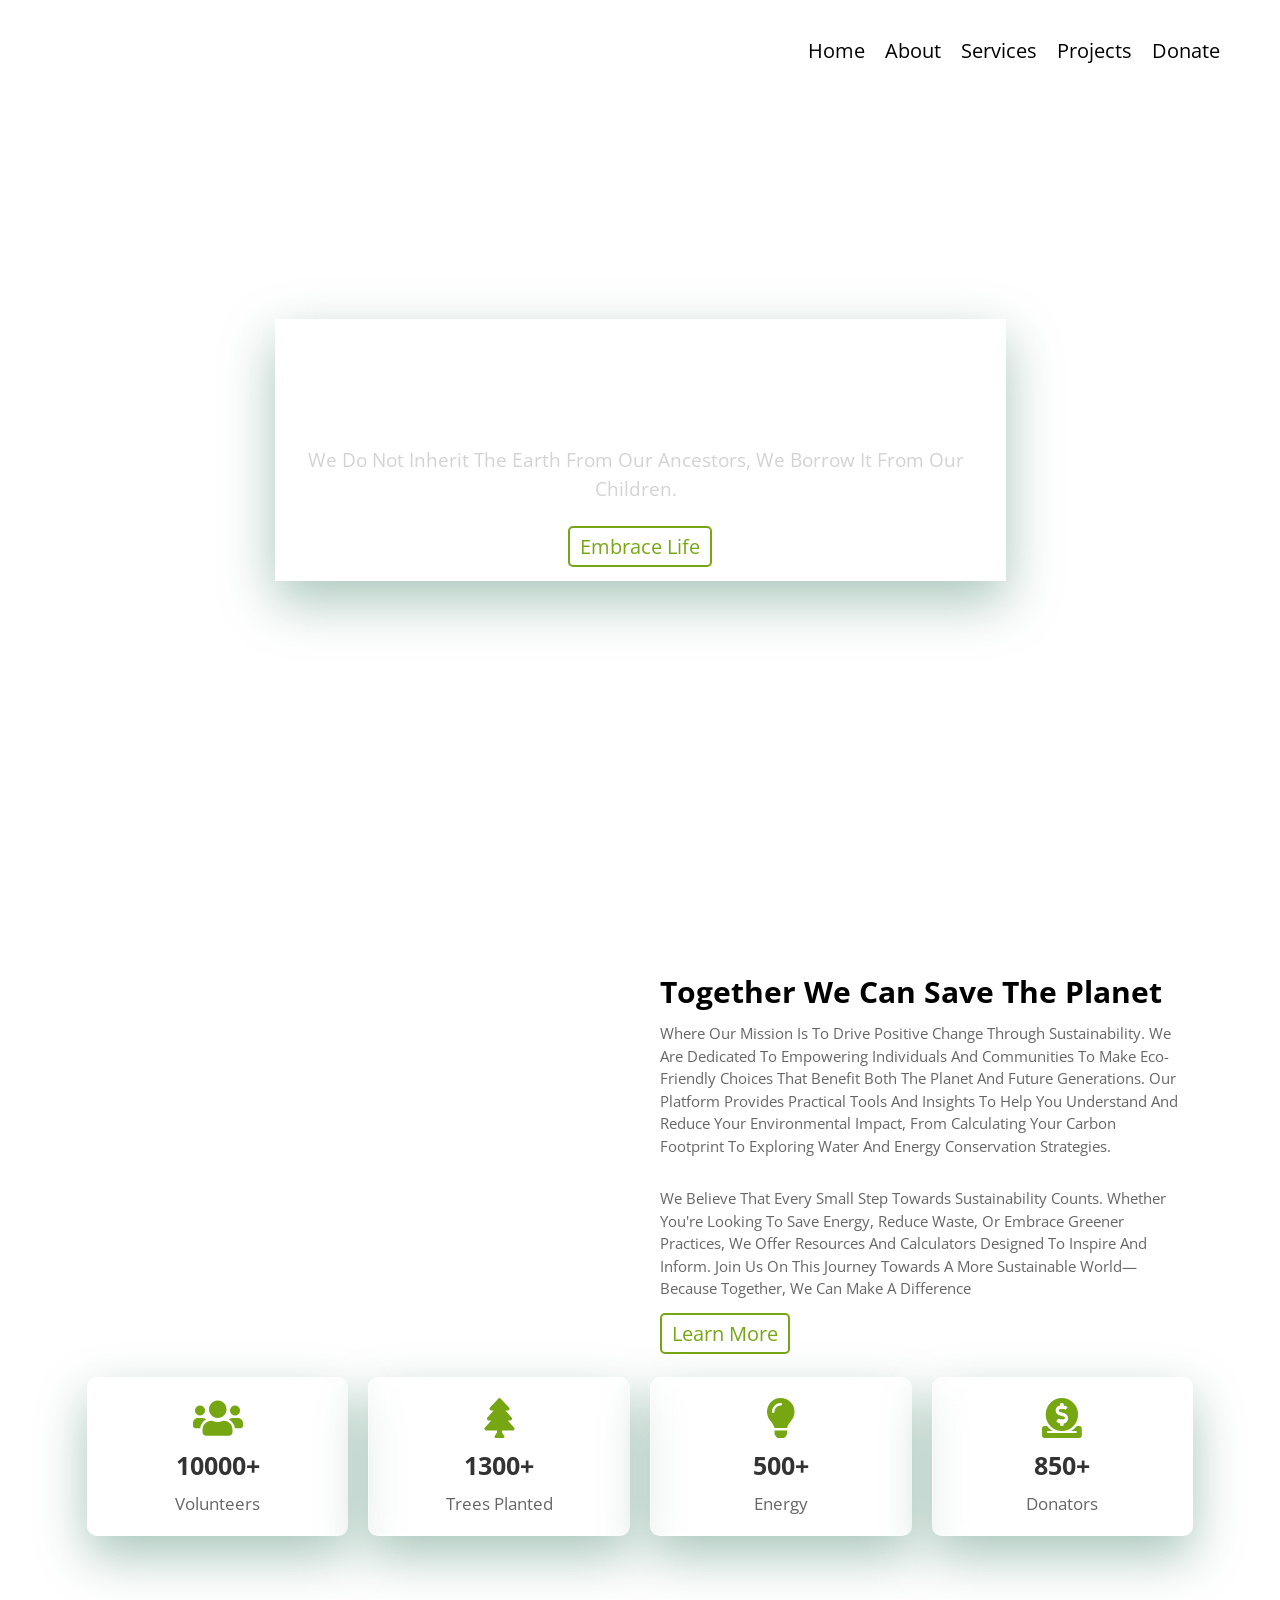
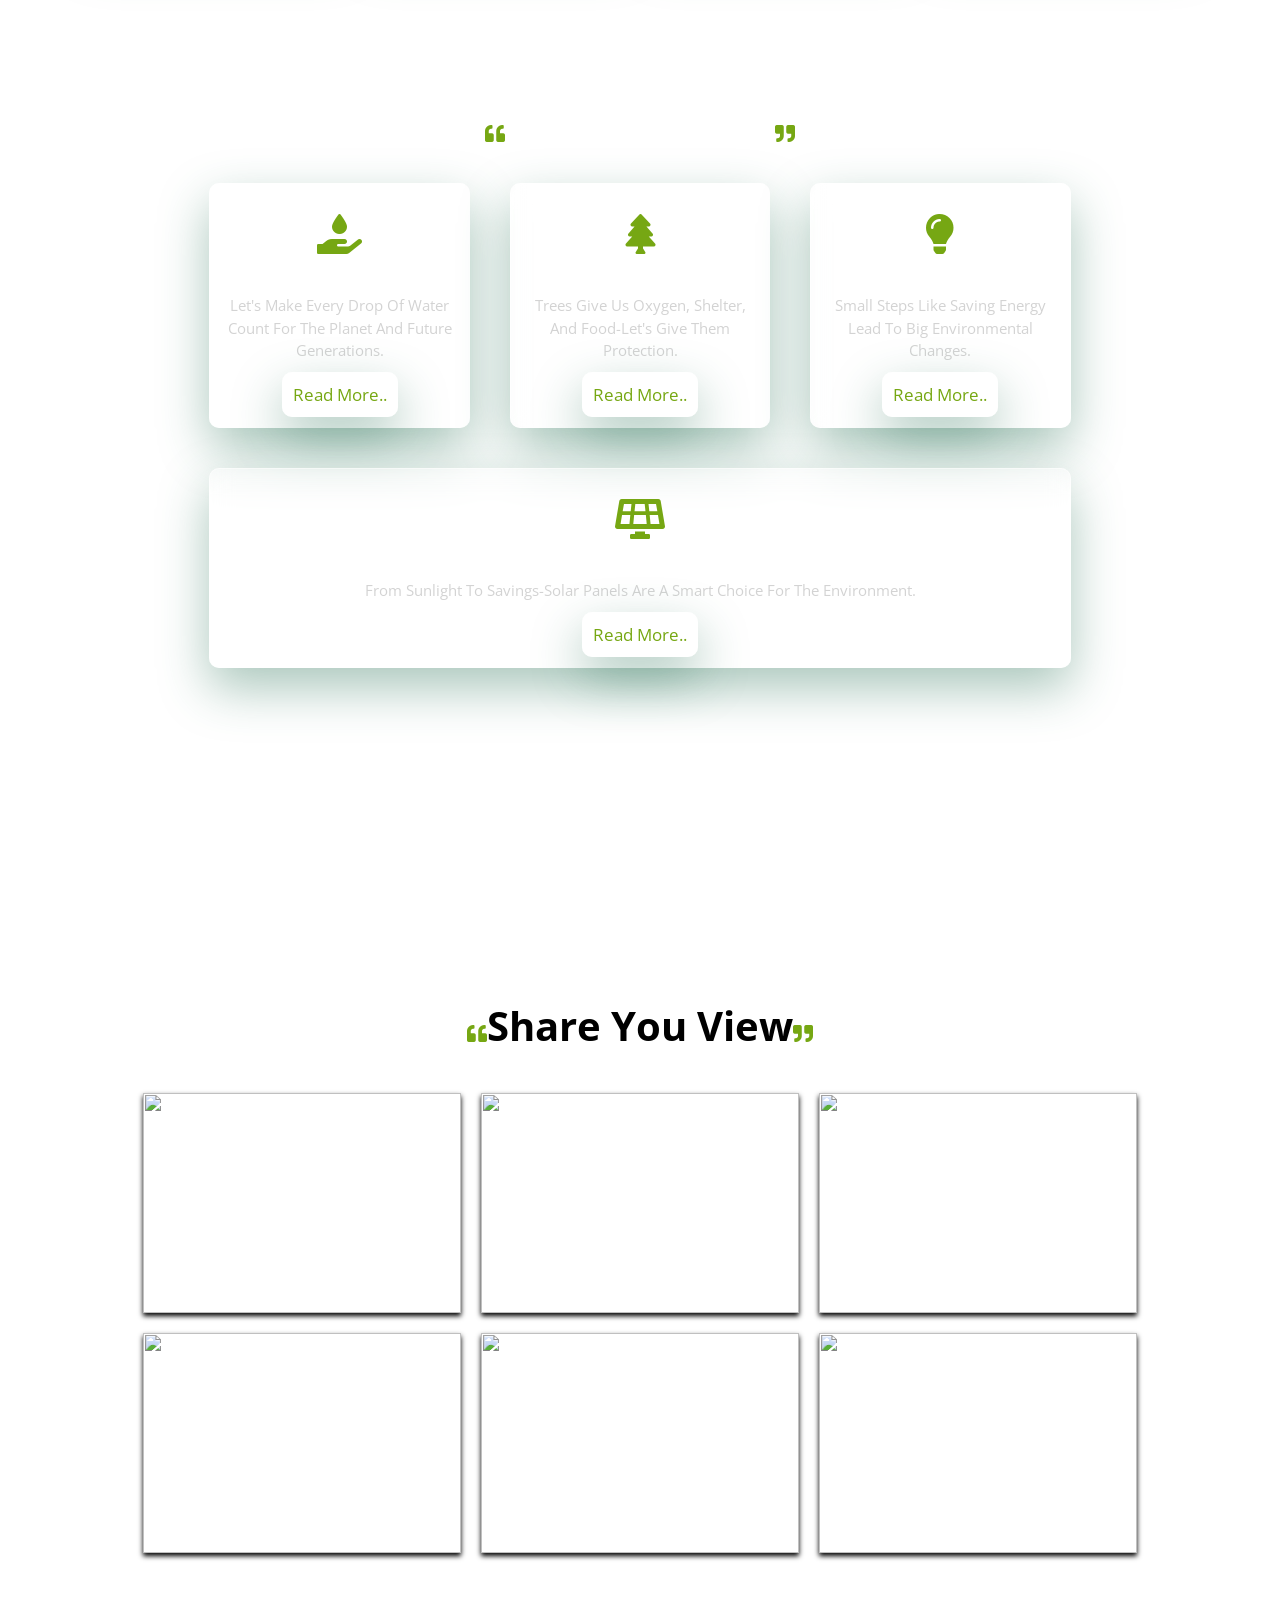
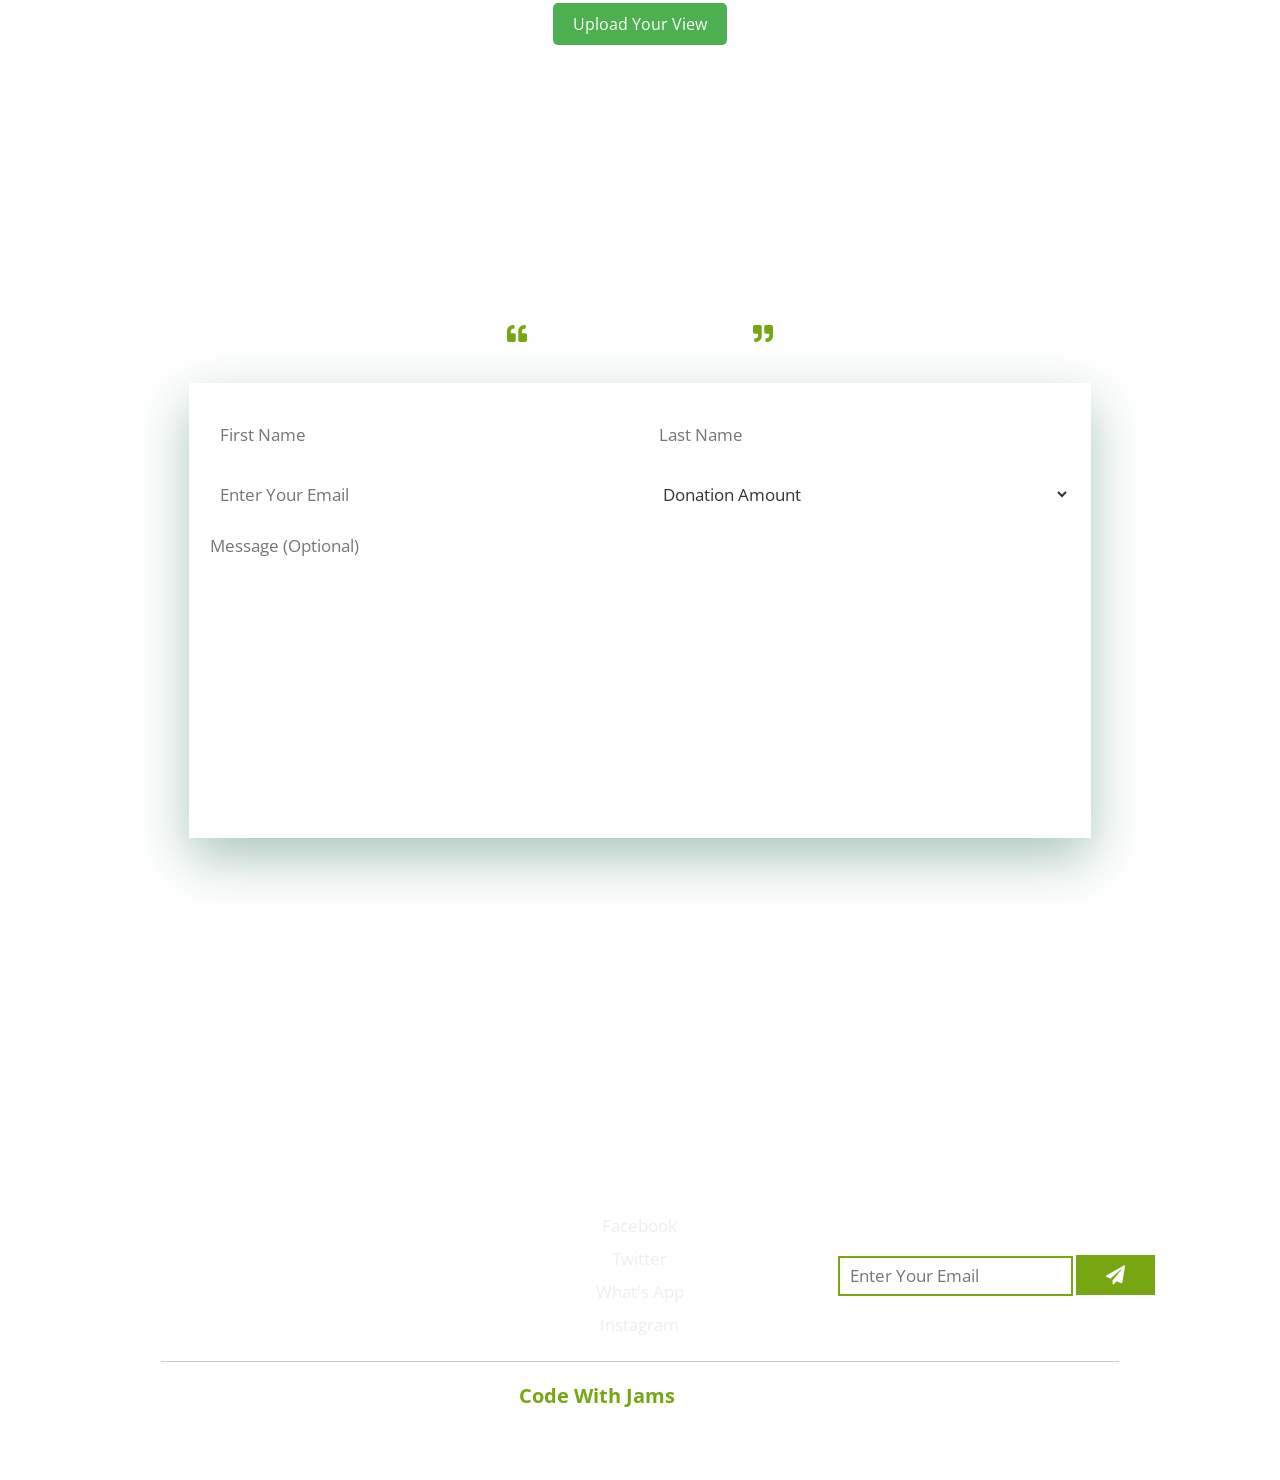
==== index.html @ bdcec79f "Add files via upload Greenify" ====
<!DOCTYPE html>
<html lang="en">
<head>
    <meta charset="UTF-8">
    <meta name="viewport" content="width=device-width, initial-scale=1.0">
    <title>complete Responsive Save Nature Website Design</title>
    <!-- font awesome cdn link  -->
    <link rel="stylesheet" href="https://cdnjs.cloudflare.com/ajax/libs/font-awesome/5.15.2/css/all.min.css">
    <link rel="stylesheet" href="style.css">
</head>
<body>
    <!-- header section -->
    <header>
        <a href="#home"><img src="images/logo-1.png" alt="" width="200"></a>
        <nav class="navbar">
            <ul>
                <li><a href="#home">home</a></li>
                <li><a href="#about">about</a></li>
                <li><a href="#services">services</a></li>
                <li><a href="#projects">projects</a></li>
                <li><a href="#donate">donate</a></li>
            </ul>
        </nav>
        <div class="fas fa-bars"></div>
    </header>
    <!-- header section -->
    <!-- home section -->
    <section class="home" id="home">
        <div class="content">
            <h1>Save Earth Save Live</h1>
            <p>We do not inherit the earth from our ancestors, we borrow it from our children.</p>
            <a href="" class="btn">embrace life</a>
        </div>
    </section>
    <!-- about section -->
    <section class="about" id="about">
        <div class="row">
            <div class="image">
                <img src="images/about.png" alt="">
            </div>
            <div class="content">
                <h3>together we can save the planet</h3>
                <p>where our mission is to drive positive change through sustainability. We are dedicated to empowering individuals and communities to make eco-friendly choices that benefit both the planet and future generations. Our platform provides practical tools and insights to help you understand and reduce your environmental impact, from calculating your carbon footprint to exploring water and energy conservation strategies.</p>
                <p>we believe that every small step towards sustainability counts. Whether you're looking to save energy, reduce waste, or embrace greener practices, we offer resources and calculators designed to inspire and inform. Join us on this journey towards a more sustainable world—because together, we can make a difference</p>
                <a href="" class="btn">learn more</a>
            </div>
        </div>
        <div class="box-container">
            <div class="box">
                <i class="fas fa-users"></i>
                <h3>10000+</h3>
                <p>volunteers</p>
            </div>
            <div class="box">
                <i class="fas fa-tree"></i>
                <h3>1300+</h3>
                <p>trees planted</p>
            </div>
            <div class="box">
                <i class="fas fa-lightbulb"></i>
                <h3>500+</h3>
                <p>energy</p>
            </div>
            <div class="box">
                <i class="fas fa-donate"></i>
                <h3>850+</h3>
                <p>donators</p>
            </div>
        </div>
    </section>
    <!-- services section -->
    <section class="services" id="services">
        <h1 class="heading"> <i class="fas fa-quote-left"></i> our services <i class="fas fa-quote-right"></i></h1>
        <div class="box-container">
            <div class="box">
                <div class="detail">
                    <i class="fas fa-hand-holding-water"></i>
                    <h3>water saving</h3>
                    <p>Let's make every drop of water count for the planet and future generations.</p>
                    <a href="hydra.html">read more..</a>
                </div>
            </div>
            <div class="box">
                <div class="detail">
                    <i class="fas fa-tree"></i>
                    <h3>tree saving</h3>
                    <p>Trees give us oxygen, shelter, and food-let's give them protection.</p>
                    <a href="tree.html">read more..</a>
                </div>
            </div>
            <div class="box">
                <div class="detail">
                    <i class="fas fa-lightbulb"></i>
                    <h3>energy saving</h3>
                    <p>Small steps like saving energy lead to big environmental changes.</p>
                    <a href="carbon.html">read more..</a>
                </div>
            </div>
            <div class="box">
                <div class="detail">
                    <i class="fas fa-solar-panel"></i>
                    <h3>solar panel</h3>
                    <p>From sunlight to savings-solar panels are a smart choice for the environment.</p>
                    <a href="solar.html">read more..</a>
                </div>
            </div>
        </div>
    </section>
    <!-- project section -->
    <section class="projects" id="projects">
        <h1 class="heading"> <i class="fas fa-quote-left"></i>Share you view<i class="fas fa-quote-right"></i></h1>
        <div class="box-container">
            <div class="thumbnail">
                <img src="images/project.avif" alt="">
                <div class="icons">
                    <a href="#" style="--i:1" class="fas fa-heart"></a>
                    <a href="#" style="--i:2" class="fas fa-share"></a>
                    <a href="#" style="--i:3" class="fas fa-comment"></a>
                </div>
            </div>
            <div class="thumbnail">
                <img src="images/project.jpg" alt="">
                <div class="icons">
                    <a href="#" style="--i:1" class="fas fa-heart"></a>
                    <a href="#" style="--i:2" class="fas fa-share"></a>
                    <a href="#" style="--i:3" class="fas fa-comment"></a>
                </div>
            </div>
            <div class="thumbnail">
                <img src="images/project0.jpg" alt="">
                <div class="icons">
                    <a href="#" style="--i:1" class="fas fa-heart"></a>
                    <a href="#" style="--i:2" class="fas fa-share"></a>
                    <a href="#" style="--i:3" class="fas fa-comment"></a>
                </div>
            </div>
            <div class="thumbnail">
                <img src="images/project0.avif" alt="">
                <div class="icons">
                    <a href="#" style="--i:1" class="fas fa-heart"></a>
                    <a href="#" style="--i:2" class="fas fa-share"></a>
                    <a href="#" style="--i:3" class="fas fa-comment"></a>
                </div>
            </div>
            <div class="thumbnail">
                <img src="images/project1.jpg" alt="">
                <div class="icons">
                    <a href="#" style="--i:1" class="fas fa-heart"></a>
                    <a href="#" style="--i:2" class="fas fa-share"></a>
                    <a href="#" style="--i:3" class="fas fa-comment"></a>
                </div>
            </div>
            <div class="thumbnail">
                <img src="images/project2.jpg" alt="">
                <div class="icons">
                    <a href="#" style="--i:1" class="fas fa-heart"></a>
                    <a href="#" style="--i:2" class="fas fa-share"></a>
                    <a href="#" style="--i:3" class="fas fa-comment"></a>
                </div>
            </div>
        </div>
        <div class="upload-section">
            <input type="file" id="projectUpload" name="projectUpload" class="upload-button">
            <label for="projectUpload" class="upload-label">Upload your view</label>
        </div>
    </section>
    <!-- donate section -->
    <section class="donate" id="donate">
        <h1 class="heading"> <i class="fas fa-quote-left"></i> donate us <i class="fas fa-quote-right"></i></h1>
        <div class="video-container">
            <video src="images/video.mp4" loop autoplay muted></video>
        </div>
        <div class="form-container">
            <form action="">
                <div class="inputBox">
                    <input type="text" placeholder="First Name">
                    <input type="text" placeholder="Last Name">
                </div>
                <div class="inputBox">
                    <input type="email" placeholder="enter your email">
                    <select name="" id="">
                        <option value="" selected disabled>donation amount</option>
                        <option value="">₹5</option>
                        <option value="">₹10</option>
                        <option value="">₹15</option>
                        <option value="">₹20</option>

                    </select>
                </div>
                <textarea name="" id="" cols="30" rows="10" placeholder="message (optional)"></textarea>
                <input type="submit" class="btn">
            </form>
        </div>
    </section>
    
    <!-- footer section -->
    <section class="footer">
        <div class="box-container">
            <div class="box">
                <a href=""><img src="images/logo-2.png" alt=""></a>
    
            </div>
            <div class="box">
                <h3 class="share">share</h3>
                <a href="">facebook</a>
                <a href="">twitter</a>
                <a href="">what's app</a>
                <a href="">instagram</a>
            </div>
            <div class="box">
                <h3 class="news">newsletter</h3>
                <form action="">
                    <input type="email" placeholder="enter your email">
                    <button class="fas fa-paper-plane"></button>
                </form>
            </div>
        </div>
        <h1 class="credit">created by <span>code with Jams</span> | all right reserved</h1>
    </section>
    <!-- lightbox start -->
    <div class="lightbox">
        <div class="lightbox-content">
            <div class="lightbox-close">&times</div>
            <img src="images/project2.jpg" alt="" class="lightbox-img">
        </div>
        <div class="lightbox-control">
            <div class="prev" onclick="prevSlide()"><i class="fa fa-angle-left"></i></div>
            <div class="next" onclick="nextSlide()"><i class="fa fa-angle-right"></i></div>
        </div>
    </div>
    <!-- lightbox end -->
    <script src="script.js"></script>
</body>
</html>
---- style.css ----
@import url('https://fonts.googleapis.com/css2?family=Open+Sans:wght@300;400;600&display=swap');
:root{
    --green: #76a713;
}
*{
    font-family: 'Open Sans', sans-serif;
    margin: 0;
    padding: 0;
    box-sizing: border-box;
    text-transform: capitalize;
    text-decoration: none;
    transition: all .5s cubic-bezier(.37,1.14,.26,1.24);
}
*::selection{
    background-color: var(--green);
    color: #fff;
}
html{
    font-size: 62.5%;
    overflow-x: hidden;
    scroll-behavior: smooth;
    scroll-padding-top: 4rem;
}
section{
    padding: 4% 6%;
    background-image: url('images/bg.avif');
    background-size: cover;
    background-repeat: no-repeat;
}
.btn{
    height: 5rem;
    width: 16rem;
    background: none;
    outline: none;
    border: .2rem solid var(--green);
    color: var(--green);
    font-size: 2rem;
    margin: 1rem 0;
    cursor: pointer;
    overflow: hidden;
    z-index: 0;
    position: relative;
    padding: .5rem 1rem;
    border-radius: 5px;
}
.btn::before,
.btn::after{
    position: absolute;
    content: '';
    top: 0;
    left: 0;
    height: 100%;
    width: 100%;
    background-color: var(--green);
    z-index: -1;
    transition: all .5s cubic-bezier(.37,1.14,.26,1.24);
}
.btn::before{
    clip-path: polygon(0 0, 0 0, 0 0);
}
.btn:hover::before{
    clip-path: polygon(0 0, 0 100%, 100% 0);
}
.btn::after{
    clip-path: polygon(100% 100%, 100% 100%, 100% 100%);
}
.btn:hover::after{
    clip-path: polygon(100% 0%, 0% 100%, 100% 100%);
}
.btn:hover{
    color: #fff;
}
.heading{
    text-align: center;
    font-size: 4rem;
    color: #000000;
    padding: 1rem;
    padding-top: 5rem;
}
.heading i{
    color: #76a713;
    font-size: 2rem;
}
header{
    position: fixed;
    display: flex;
    align-items: center;
    justify-content: space-between;
    top: 0;
    left: 0;
    z-index: 100;
    padding: 1rem 5rem;
    width: 100%;
}
header .navbar ul{
    display: flex;
    align-items: center;
    justify-content: space-between;
    list-style: none;
}
header .navbar ul li{
    margin: 0 1rem;
}
header .navbar ul li a{
    font-size: 2rem;
    color: #000000;
}
header .navbar ul li a:hover{
    color: var(--green);
}
header .fa-bars{
    font-size: 3rem;
    color: #000;
    cursor: pointer;
    display: none;
}
.home{
    min-height: 100vh;
    display: flex;
    align-items: center;
    justify-content: center;
    background-image: url('images/banner.jpg');
    background-size: cover;
}
.home .content{
    text-align: center;
    padding: 1rem;
    background: rgba(255, 255, 255, 0.03);
    border: 1px solid rgba(255, 255, 255, 0.05);
    backdrop-filter: blur(11px);
    box-shadow: 0 20px 50px rgba(40, 113, 85, 0.4);
    padding: 2rem 1rem;
}
.home .content h1{
    font-size: 7rem;
    color: #fff;
}
.home .content p{
    font-size: 1.9rem;
    color: lightgray;
    padding: 1rem 0;
    margin-bottom: 2rem;
    width: 70rem;
    line-height: 1.5;
}
.about .row{
    display: flex;
    align-items: center;
    justify-content: space-around;
    flex-wrap: wrap;
}
.about .row .image{
    flex: 1 1 40rem;
    padding: 2rem;
}
.about .row .image img{
    width: 100%;
}
.about .row .content{
    flex: 1 1 40rem;
    padding: 2rem;
}
.about .row .content h3{
    font-size: 3rem;
    color: #000;
}
.about .row .content p{
    font-size: 1.5rem;
    color: #666;
    padding: 1rem 0;
    line-height: 1.5;
    margin-bottom: 1rem;
}
.about .box-container{
    display: flex;
    align-items: center;
    justify-content: center;
    flex-wrap: wrap;
}
.about .box-container .box{
    background: rgba(255, 255, 255, 0.03);
    border: 1px solid rgba(255, 255, 255, 0.5);
    backdrop-filter: blur(11px);
    box-shadow: 0 20px 50px rgba(40, 113, 85, 0.4);
    padding: 2rem 1rem;
    flex: 1 1 20rem;
    text-align: center;
    border-radius: 10px;
    margin: 1rem;
}
.about .box-container .box i{
    color: #76a713;
    font-size: 4rem;
}
.about .box-container .box h3{
    color: #333;
    font-size: 2.5rem;
    padding: 1rem 0;
}
.about .box-container .box p{
    color: #666;
    font-size: 1.7rem;
}
.services{
    background-image: url('images/footer.jpg');
    min-height: 100vh;
}
.services .heading{
    color: #fff;
}
.services .box-container{
    display: flex;
    align-items: center;
    justify-content: center;
    flex-wrap: wrap;
    width: 80%;
    margin: 0 auto;
}
.services .box-container .box{
    background: rgba(255, 255, 255, 0.03);
    border: 1px solid rgba(255, 255, 255, 0.5);
    backdrop-filter: blur(11px);
    box-shadow: 0 20px 50px rgba(40, 113, 85, 0.4);
    padding: 2rem 1rem;
    flex: 1 1 25rem;
    text-align: center;
    border-radius: 10px;
    margin: 2rem;
    cursor: pointer;
    line-height: 1.5;
}
.services .box-container .box i{
    color: var(--green);
    font-size: 4rem;
    padding: 1rem 0;
}
.services .box-container .box h3{
    color: #fff;
    font-size: 2rem;
}
.services .box-container .box p{
    color: lightgray;
    font-size: 1.5rem;
    line-height: 1.5;
    margin-bottom: 2rem;
}
.services .box-container .box a{
    background: rgba(255, 255, 255, 0.03);
    border: 1px solid rgba(255, 255, 255, 0.5);
    backdrop-filter: blur(11px);
    box-shadow: 0 20px 50px rgba(40, 113, 85, 0.4);
    padding: 1rem;
    border-radius: 10px;
    color: #76a713;
    font-size: 1.7rem;
}
.services .box-container .box a:hover{
    background: rgba(255, 255, 255, 0.3);
}
.services .box-container .box:hover{
    box-shadow: 0 .3rem .5rem rgba(0,0,0,.3);
}
.projects{
    min-height: 100vh;
}
.projects .box-container{
    display: flex;
    align-items: center;
    justify-content: center;
    flex-wrap: wrap;
    padding: 2rem 0;
    width: 90%;
    margin: 0 auto;
}
.projects .box-container .thumbnail{
    flex: 1 1 30rem;
    height: 22rem;
    box-shadow: 0 .3rem .5rem #000;
    overflow: hidden;
    position: relative;
    margin: 1rem;
    cursor: pointer;
}
.projects .box-container .thumbnail img{
    height: 100%;
    width: 100%;
    object-fit: cover;
}
.projects .box-container .thumbnail .icons{
    height: 100%;
    width: 100%;
    position: absolute;
    top: 100%;
    left: 0;
    display: flex;
    align-items: flex-end;
    justify-content: space-around;
    background: linear-gradient(transparent, rgba(0, 0, 0, 0.7));
    transform: scale(0);
}
.projects .box-container .thumbnail:hover .icons{
    top: 0;
    transform: scale(1);
}
.projects .box-container .thumbnail a{
    font-size: 3rem;
    color: #fff;
    margin: 2rem 0;
    transform: translateY(13rem);
    transition-delay: calc(.2s * var(--i));
}
.projects .box-container .thumbnail:hover .icons a{
    transform: translateY(0);
}
.upload-section {
    text-align: center;
    margin: 20px 0;
}

.upload-button {
    display: none; /* Hide the default file input */
}

.upload-label {
    display: inline-block;
    padding: 10px 20px;
    background-color: #4caf50;
    color: white;
    border-radius: 5px;
    cursor: pointer;
    font-size: 16px;
    transition: background-color 0.3s ease;
}

.upload-label:hover {
    background-color: #388e3c;
}

.upload-label:active {
    background-color: #2c6d2c;
}

.lightbox{
    position: fixed;
    left: 0;
    top: 0;
    background-image: url('images/bg0.jpg');
    background-repeat: no-repeat;
    background-size: cover;
    width: 100%;
    height: 100%;
    z-index: 200;
    display: none;
    justify-content: center;
    align-items: center;
}
.lightbox.open{
    display: -ms-flexbox;
    display: flex;
}
.lightbox-content{
    position: relative;
    text-align: center;
}
.lightbox-content img{
    height: auto;
    width: auto;
    max-width: 100%;
    height: 600px;
    cursor: pointer;
    padding: 1rem;
    position: relative;
}
.lightbox-close{
    position: absolute;
    height: 40px;
    width: 40px;
    border-radius: 50%;
    color: #fff;
    display: flex;
    align-items: center;
    justify-content: center;
    right: -40px;
    top: -45px;
    cursor: pointer;
    font-size: 30px;
    background-color: #76a713;
}
.lightbox-close:hover,
.lightbox-control .prev:hover,
.lightbox-control .next:hover{
    background-color: crimson;
}
.lightbox-control .prev,
.lightbox-control .next{
    position: absolute;
    position: absolute;
    height: 50px;
    width: 50px;
    border-radius: 50%;
    color: #fff;
    display: flex;
    align-items: center;
    justify-content: center;
    background-color: #76a713;
    cursor: pointer;
}

.lightbox-control .prev .fa,
.lightbox-control .next .fa{
    font-size: 20px;
    line-height: 50pc;
}
.lightbox-control .prev{
    left: 30px;
}
.lightbox-control .next{
    right: 30px;
}
.donate{
    position: relative;
    z-index: 0;
    min-height: 100vh;
    padding-bottom: 3rem;
}
.donate .heading{
    color: #fff;
}
.donate .video-container video{
    position: absolute;
    top: 0;
    left: 0;
    height: 100%;
    width: 100%;
    object-fit: cover;
    z-index: -1;
}
.donate .form-container form{
    background: rgba(255, 255, 255, 0.03);
    border: 1px solid rgba(255, 255, 255, 0.5);
    backdrop-filter: blur(11px);
    box-shadow: 0 20px 50px rgba(40, 113, 85, 0.4);
    padding: 2rem;
    text-align: center;
    width: 80%;
    margin: 2rem auto;
}
.donate .form-container form .inputBox{
    display: flex;
    justify-content: space-between;
    flex-wrap: wrap;
}
.donate .form-container form .inputBox input,select{
    height: 4rem;
    width: 49%;
    background-color: #fff;
    color: #333;
    padding: 0 1rem;
    margin: 1rem 0;
    font-size: 1.7rem;
    outline: none;
    border: none;
}
.donate .form-container form textarea{
    height: 20rem;
    width: 100%;
    background-color: #fff;
    color: #333;
    margin: 1rem 0;
    font-size: 1.7rem;
    outline: none;
    border: none;
    resize: none;
}
.donate .form-container form input[type="submit"]{
    color: #fff;
    border-color: #fff;
}
.donate .form-container form input[type="submit"]:hover{
    color: #76a713;
    border-color: #76a713;
    background-color: #fff;
}
.post{
    min-height: 100vh;
}
.post .box-container{
    display: grid;
    grid-template-columns: repeat(auto-fit, minmax(35rem, 1fr));
    align-items: center;
    justify-content: center;
    flex-wrap: wrap;
    padding: 2rem 0;
}
.post .box-container .box{
    background: rgba(255, 255, 255, 0.03);
    border: 1px solid rgba(255, 255, 255, 0.5);
    backdrop-filter: blur(11px);
    box-shadow: 0 20px 50px rgba(40, 113, 85, 0.4);
    margin: 2rem 1.5rem;
    padding: 1rem;
    border-radius: 10px;
}
.post .box-container .box img{
    height: 30rem;
    width: 100%;
    object-fit: cover;
    border-radius: 10px;
}
.post .box-container .box .content{
    padding: 1rem;
}
.post .box-container .box .content span{
    font-size: 1.5rem;
    color: #666;
}
.post .box-container .box .content span i{
    padding: 1rem 0;
    color: crimson;
    margin-right: .5rem;
}
.post .box-container .box .content h3{
    margin: .5rem;
    font-size: 2.4rem;
    color: #333;
}
.post .box-container .box .content:hover h3{
    text-decoration: underline;
    color: crimson;
}

.post .box-container .box .content p{
    color: #666;
    font-size: 1.5rem;
    line-height: 1.5;
    font-style: italic;
    margin-bottom: 2rem;
}
.footer{
    background-image: url('images/footer.jpg');

}
.footer .box-container{
    display: flex;
    align-items: center;
    justify-content: center;
    flex-wrap: wrap;
    width: 95%;
    margin: 0 auto;
}
.footer .box-container .box{
    margin: 2rem;
    flex: 1 1 25rem;
}
.footer .box-container .box p{
    font-size: 1.7rem;
    color: #ccc;
    padding: 1rem 0;
}
.footer .box-container .share{
    text-align: center;
    font-size: 3rem;
    color: #fff;
}
.footer .box-container .box:nth-child(2) a{
    text-align: center;
    font-size: 1.7rem;
    color: #eee;
    display: block;
    padding: .5rem 0;
}
.footer .box-container .box:nth-child(2) a:hover{
    text-decoration: underline;
}
.footer .box-container .box .news{
    font-size: 3rem;
    color: #fff;
}
.footer .box-container .box form input[type="email"]{
    padding: 0 1rem;
    outline: none;
    border: 2px solid var(--green);
    background: none;
    font-size: 1.7rem;
    color: #fff;
    height: 4rem;
    width: 74%;
}
.footer .box-container .box form button{
    outline: none;
    border: none;
    background-color: var(--green);
    font-size: 1.9rem;
    color: #fff;
    height: 4rem;
    width: 25%;
    cursor: pointer;
}
.footer .box-container .box form button:hover{
    color: var(--green);
    background: none;
    border: 1px solid var(--green);
}
.footer .credit{
    text-align: center;
    color: #fff;
    font-size: 2rem;
    width: 85%;
    margin: 0 auto;
    padding: 2rem 1rem;
    border-top: .1rem solid #ccc;
}
.footer .credit span {
    color: var(--green);
}
@media (max-width:768px){
    html{
        font-size: 55%;
    }
    header .fa-bars{
        display: block;
    }
    header .navbar{
        position: fixed;
        top: -100rem;
        left: 0;
        width: 100%;
        border-top: 1px solid #ccc;
        opacity: 1;
    }
    header .navbar ul{
        flex-flow: column;
        padding: 2rem 0;
        background-color: #fff;
    }
    header .navbar ul li{
        width: 100%;
        text-align: center;
        margin: 1rem 0;
    }
    header .navbar ul li a{
        font-size: 3rem;
        display: block;
        color: #000;
    }
    header .nav-toggle{
        top: 6rem;
        opacity: 1;
    }
    .home .content h1{
        font-size: 5rem;
    }
    .home .content p{
        width: auto;
    }
    .services .box-container{
        width: auto;
    }
}
@media (max-width:768px){
    .donate .form-container form .inputBox input,select{
        width: 100%;
    }
    .donate .form-container form{
        width: 90%;
    }
}
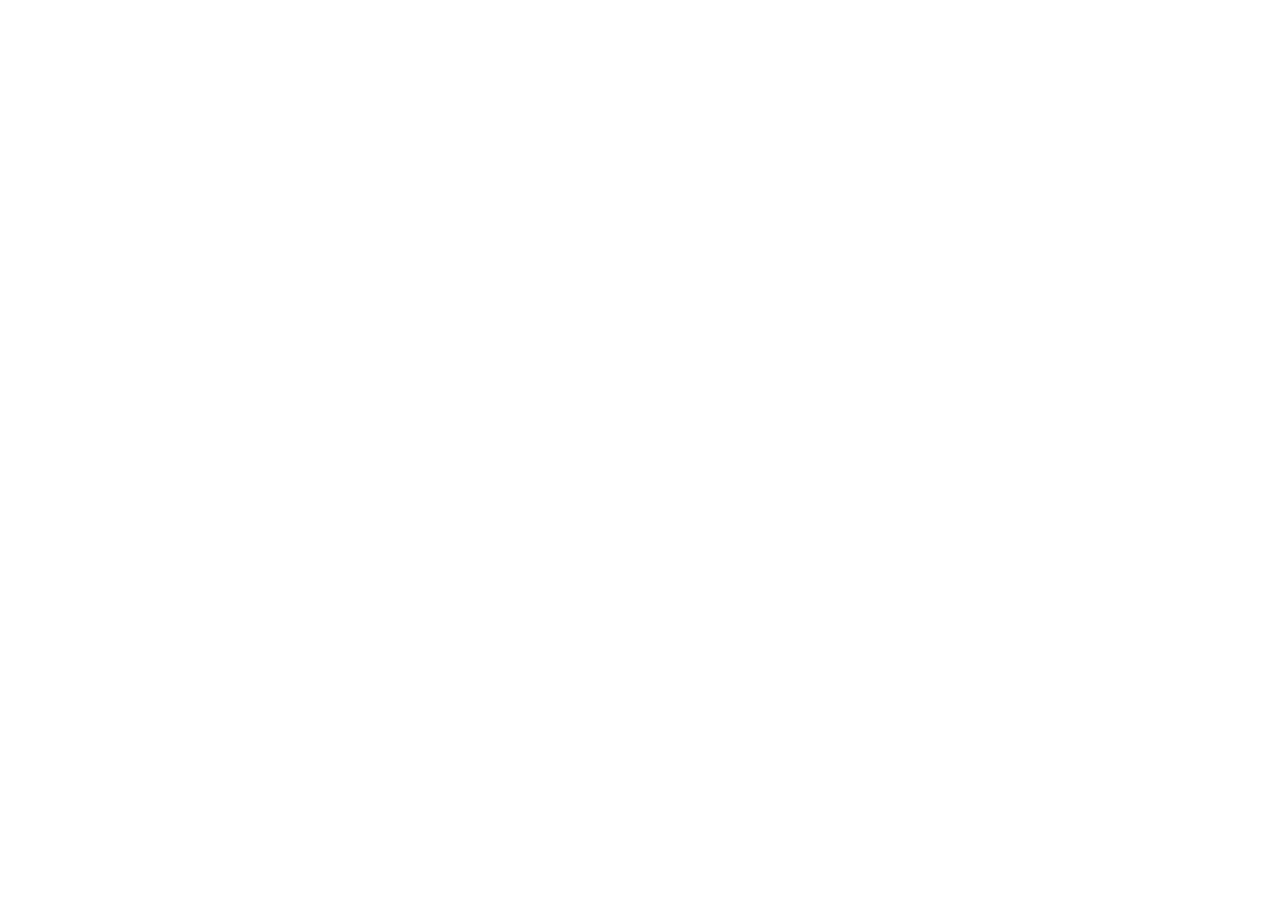
==== commit 6598ebc9: "[skip lovable] Use tech stack vite_react_shadcn_ts_20250728_minor" ====
--- a/index.html
+++ b/index.html
@@ -1,234 +1,24 @@
-<!DOCTYPE html>
-<html lang="en">
-<head>
-    <meta charset="UTF-8">
-    <meta name="viewport" content="width=device-width, initial-scale=1.0">
-    <title>complete Responsive Save Nature Website Design</title>
-    <!-- font awesome cdn link  -->
-    <link rel="stylesheet" href="https://cdnjs.cloudflare.com/ajax/libs/font-awesome/5.15.2/css/all.min.css">
-    <link rel="stylesheet" href="style.css">
-</head>
-<body>
-    <!-- header section -->
-    <header>
-        <a href="#home"><img src="images/logo-1.png" alt="" width="200"></a>
-        <nav class="navbar">
-            <ul>
-                <li><a href="#home">home</a></li>
-                <li><a href="#about">about</a></li>
-                <li><a href="#services">services</a></li>
-                <li><a href="#projects">projects</a></li>
-                <li><a href="#donate">donate</a></li>
-            </ul>
-        </nav>
-        <div class="fas fa-bars"></div>
-    </header>
-    <!-- header section -->
-    <!-- home section -->
-    <section class="home" id="home">
-        <div class="content">
-            <h1>Save Earth Save Live</h1>
-            <p>We do not inherit the earth from our ancestors, we borrow it from our children.</p>
-            <a href="" class="btn">embrace life</a>
-        </div>
-    </section>
-    <!-- about section -->
-    <section class="about" id="about">
-        <div class="row">
-            <div class="image">
-                <img src="images/about.png" alt="">
-            </div>
-            <div class="content">
-                <h3>together we can save the planet</h3>
-                <p>where our mission is to drive positive change through sustainability. We are dedicated to empowering individuals and communities to make eco-friendly choices that benefit both the planet and future generations. Our platform provides practical tools and insights to help you understand and reduce your environmental impact, from calculating your carbon footprint to exploring water and energy conservation strategies.</p>
-                <p>we believe that every small step towards sustainability counts. Whether you're looking to save energy, reduce waste, or embrace greener practices, we offer resources and calculators designed to inspire and inform. Join us on this journey towards a more sustainable world—because together, we can make a difference</p>
-                <a href="" class="btn">learn more</a>
-            </div>
-        </div>
-        <div class="box-container">
-            <div class="box">
-                <i class="fas fa-users"></i>
-                <h3>10000+</h3>
-                <p>volunteers</p>
-            </div>
-            <div class="box">
-                <i class="fas fa-tree"></i>
-                <h3>1300+</h3>
-                <p>trees planted</p>
-            </div>
-            <div class="box">
-                <i class="fas fa-lightbulb"></i>
-                <h3>500+</h3>
-                <p>energy</p>
-            </div>
-            <div class="box">
-                <i class="fas fa-donate"></i>
-                <h3>850+</h3>
-                <p>donators</p>
-            </div>
-        </div>
-    </section>
-    <!-- services section -->
-    <section class="services" id="services">
-        <h1 class="heading"> <i class="fas fa-quote-left"></i> our services <i class="fas fa-quote-right"></i></h1>
-        <div class="box-container">
-            <div class="box">
-                <div class="detail">
-                    <i class="fas fa-hand-holding-water"></i>
-                    <h3>water saving</h3>
-                    <p>Let's make every drop of water count for the planet and future generations.</p>
-                    <a href="hydra.html">read more..</a>
-                </div>
-            </div>
-            <div class="box">
-                <div class="detail">
-                    <i class="fas fa-tree"></i>
-                    <h3>tree saving</h3>
-                    <p>Trees give us oxygen, shelter, and food-let's give them protection.</p>
-                    <a href="tree.html">read more..</a>
-                </div>
-            </div>
-            <div class="box">
-                <div class="detail">
-                    <i class="fas fa-lightbulb"></i>
-                    <h3>energy saving</h3>
-                    <p>Small steps like saving energy lead to big environmental changes.</p>
-                    <a href="carbon.html">read more..</a>
-                </div>
-            </div>
-            <div class="box">
-                <div class="detail">
-                    <i class="fas fa-solar-panel"></i>
-                    <h3>solar panel</h3>
-                    <p>From sunlight to savings-solar panels are a smart choice for the environment.</p>
-                    <a href="solar.html">read more..</a>
-                </div>
-            </div>
-        </div>
-    </section>
-    <!-- project section -->
-    <section class="projects" id="projects">
-        <h1 class="heading"> <i class="fas fa-quote-left"></i>Share you view<i class="fas fa-quote-right"></i></h1>
-        <div class="box-container">
-            <div class="thumbnail">
-                <img src="images/project.avif" alt="">
-                <div class="icons">
-                    <a href="#" style="--i:1" class="fas fa-heart"></a>
-                    <a href="#" style="--i:2" class="fas fa-share"></a>
-                    <a href="#" style="--i:3" class="fas fa-comment"></a>
-                </div>
-            </div>
-            <div class="thumbnail">
-                <img src="images/project.jpg" alt="">
-                <div class="icons">
-                    <a href="#" style="--i:1" class="fas fa-heart"></a>
-                    <a href="#" style="--i:2" class="fas fa-share"></a>
-                    <a href="#" style="--i:3" class="fas fa-comment"></a>
-                </div>
-            </div>
-            <div class="thumbnail">
-                <img src="images/project0.jpg" alt="">
-                <div class="icons">
-                    <a href="#" style="--i:1" class="fas fa-heart"></a>
-                    <a href="#" style="--i:2" class="fas fa-share"></a>
-                    <a href="#" style="--i:3" class="fas fa-comment"></a>
-                </div>
-            </div>
-            <div class="thumbnail">
-                <img src="images/project0.avif" alt="">
-                <div class="icons">
-                    <a href="#" style="--i:1" class="fas fa-heart"></a>
-                    <a href="#" style="--i:2" class="fas fa-share"></a>
-                    <a href="#" style="--i:3" class="fas fa-comment"></a>
-                </div>
-            </div>
-            <div class="thumbnail">
-                <img src="images/project1.jpg" alt="">
-                <div class="icons">
-                    <a href="#" style="--i:1" class="fas fa-heart"></a>
-                    <a href="#" style="--i:2" class="fas fa-share"></a>
-                    <a href="#" style="--i:3" class="fas fa-comment"></a>
-                </div>
-            </div>
-            <div class="thumbnail">
-                <img src="images/project2.jpg" alt="">
-                <div class="icons">
-                    <a href="#" style="--i:1" class="fas fa-heart"></a>
-                    <a href="#" style="--i:2" class="fas fa-share"></a>
-                    <a href="#" style="--i:3" class="fas fa-comment"></a>
-                </div>
-            </div>
-        </div>
-        <div class="upload-section">
-            <input type="file" id="projectUpload" name="projectUpload" class="upload-button">
-            <label for="projectUpload" class="upload-label">Upload your view</label>
-        </div>
-    </section>
-    <!-- donate section -->
-    <section class="donate" id="donate">
-        <h1 class="heading"> <i class="fas fa-quote-left"></i> donate us <i class="fas fa-quote-right"></i></h1>
-        <div class="video-container">
-            <video src="images/video.mp4" loop autoplay muted></video>
-        </div>
-        <div class="form-container">
-            <form action="">
-                <div class="inputBox">
-                    <input type="text" placeholder="First Name">
-                    <input type="text" placeholder="Last Name">
-                </div>
-                <div class="inputBox">
-                    <input type="email" placeholder="enter your email">
-                    <select name="" id="">
-                        <option value="" selected disabled>donation amount</option>
-                        <option value="">₹5</option>
-                        <option value="">₹10</option>
-                        <option value="">₹15</option>
-                        <option value="">₹20</option>
-
-                    </select>
-                </div>
-                <textarea name="" id="" cols="30" rows="10" placeholder="message (optional)"></textarea>
-                <input type="submit" class="btn">
-            </form>
-        </div>
-    </section>
-    
-    <!-- footer section -->
-    <section class="footer">
-        <div class="box-container">
-            <div class="box">
-                <a href=""><img src="images/logo-2.png" alt=""></a>
-    
-            </div>
-            <div class="box">
-                <h3 class="share">share</h3>
-                <a href="">facebook</a>
-                <a href="">twitter</a>
-                <a href="">what's app</a>
-                <a href="">instagram</a>
-            </div>
-            <div class="box">
-                <h3 class="news">newsletter</h3>
-                <form action="">
-                    <input type="email" placeholder="enter your email">
-                    <button class="fas fa-paper-plane"></button>
-                </form>
-            </div>
-        </div>
-        <h1 class="credit">created by <span>code with Jams</span> | all right reserved</h1>
-    </section>
-    <!-- lightbox start -->
-    <div class="lightbox">
-        <div class="lightbox-content">
-            <div class="lightbox-close">&times</div>
-            <img src="images/project2.jpg" alt="" class="lightbox-img">
-        </div>
-        <div class="lightbox-control">
-            <div class="prev" onclick="prevSlide()"><i class="fa fa-angle-left"></i></div>
-            <div class="next" onclick="nextSlide()"><i class="fa fa-angle-right"></i></div>
-        </div>
-    </div>
-    <!-- lightbox end -->
-    <script src="script.js"></script>
-</body>
-</html>+<!DOCTYPE html>
+<html lang="en">
+  <head>
+    <meta charset="UTF-8" />
+    <meta name="viewport" content="width=device-width, initial-scale=1.0" />
+    <title>earth-connect-now</title>
+    <meta name="description" content="Lovable Generated Project" />
+    <meta name="author" content="Lovable" />
+
+    <meta property="og:title" content="earth-connect-now" />
+    <meta property="og:description" content="Lovable Generated Project" />
+    <meta property="og:type" content="website" />
+    <meta property="og:image" content="https://lovable.dev/opengraph-image-p98pqg.png" />
+
+    <meta name="twitter:card" content="summary_large_image" />
+    <meta name="twitter:site" content="@lovable_dev" />
+    <meta name="twitter:image" content="https://lovable.dev/opengraph-image-p98pqg.png" />
+  </head>
+
+  <body>
+    <div id="root"></div>
+    <script type="module" src="/src/main.tsx"></script>
+  </body>
+</html>
